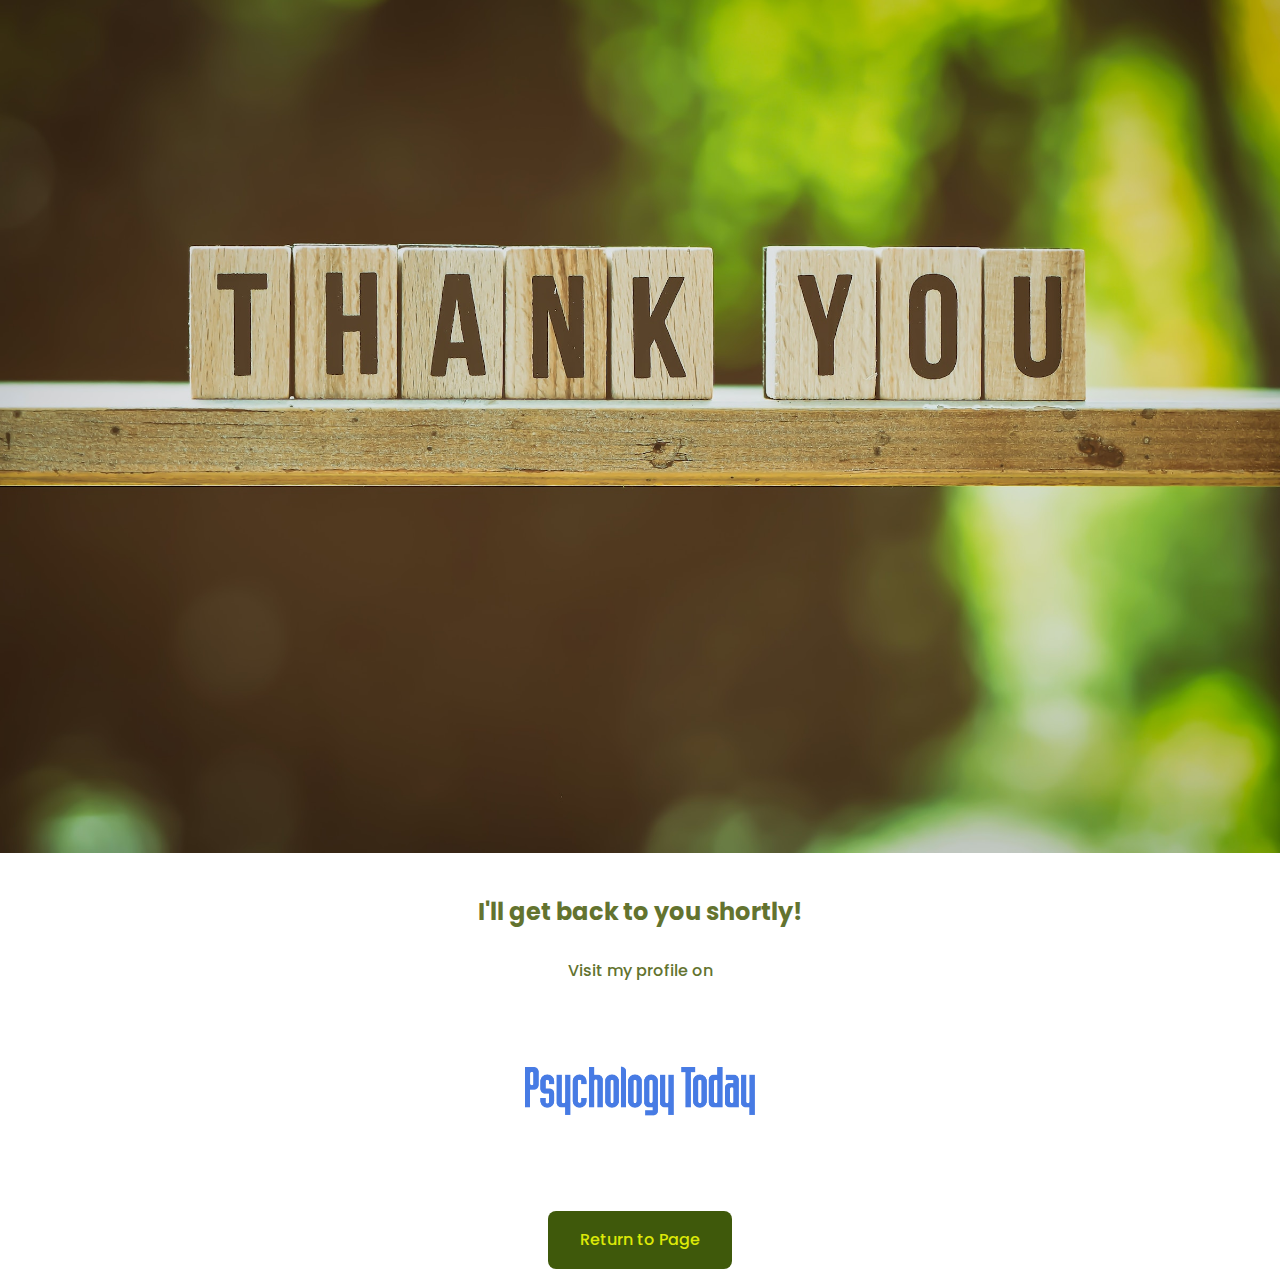
==== thanks.html @ b8ca9d41 "BRANCH: emailJs => FEAT: Integrate #contactForm w/ EmailJs && CREATE: thanks.html redirect" ====
<!DOCTYPE html>
<html lang="en">

    <head>
        <meta charset="UTF-8">
        <meta http-equiv="X-UA-Compatible" content="IE=edge">
        <meta name="viewport" content="width=device-width, initial-scale=1.0">
        <title>Document</title>

        <!-- ===== CSS ===== -->
        <link rel="stylesheet" href="./css/thanks.css">
    </head>

    <body>

        <section class="img-section">
            <img src="/images/alexas_fotos-thank-you-2400-1600.jpg" alt="" class="img-section">
        </section>

        <section class="thanks section">
            <div class="thanks__container container">
                <h2>I'll get back to you shortly!</h2>

                <p>Visit my profile on </p>
                <a href="https://www.psychologytoday.com/us/therapists/savanna-altenor-baltimore-md/1118513"
                    class="pt__link">
                    <img src="/images/psychology-today-vector-logo.png" alt="" class="pt__vector">
                </a>

                <a href="./index.html" target="_self" class="return">Return to Page</a>

            </div>
        </section>

    </body>

</html>
---- css/thanks.css ----
/*===== GOOGLE FONTS =====*/
@import url("https://fonts.googleapis.com/css2?family=Poppins:wght@400;500;600;700&display=swap");

/*===== BASE =====*/
*,
::before,
::after {
    box-sizing: border-box;
}

html {
    scroll-behavior: smooth;
    min-width: 320px;
}

body {
    margin: 0;
    padding: 0;
    font-family: "Poppins", sans-serif;
    font-size: 1rem;
    font-weight: 500;
    background-color: var(--first-color-lighter);
    color: #63732f;
    line-height: 1.6;
}

h1,
h2,
h3,
p {
    margin: 0;
}

p {
    line-height: 1rem;
}

h3 {
    font-weight: var(--font-semi-bold);
}

a {
    display: inline-block;
    background-color: #3f590b;
    color: #dce908;
    padding: 1rem 2rem;
    font-weight: var(--font-semi-bold);
    border-radius: 0.5rem;
    transition: 0.5s;
    text-decoration: none;
}

a:hover {
    color: ;
}

a:hover {
    background-color: #dce908;
    color: #3f590b;
}

.button {
}

.section {
}

.img-section {
    height: ;
    width: 100vw;
}

h2 {
    margin: 2rem 0;
}
/*======= THANKS ========*/

.thanks {
}

.thanks__container {
    margin: 0 auto;
    display: flex;
    align-items: center;
    flex-direction: column;
    justify-content: space-between;
}

.pt__link {
    background-color: transparent;
    margin: 2rem 0;
}
.pt__vector {
    height: 8rem;
    width: 15rem;
}

.return {
    margin-top: 2rem 0 10rem 0;
}
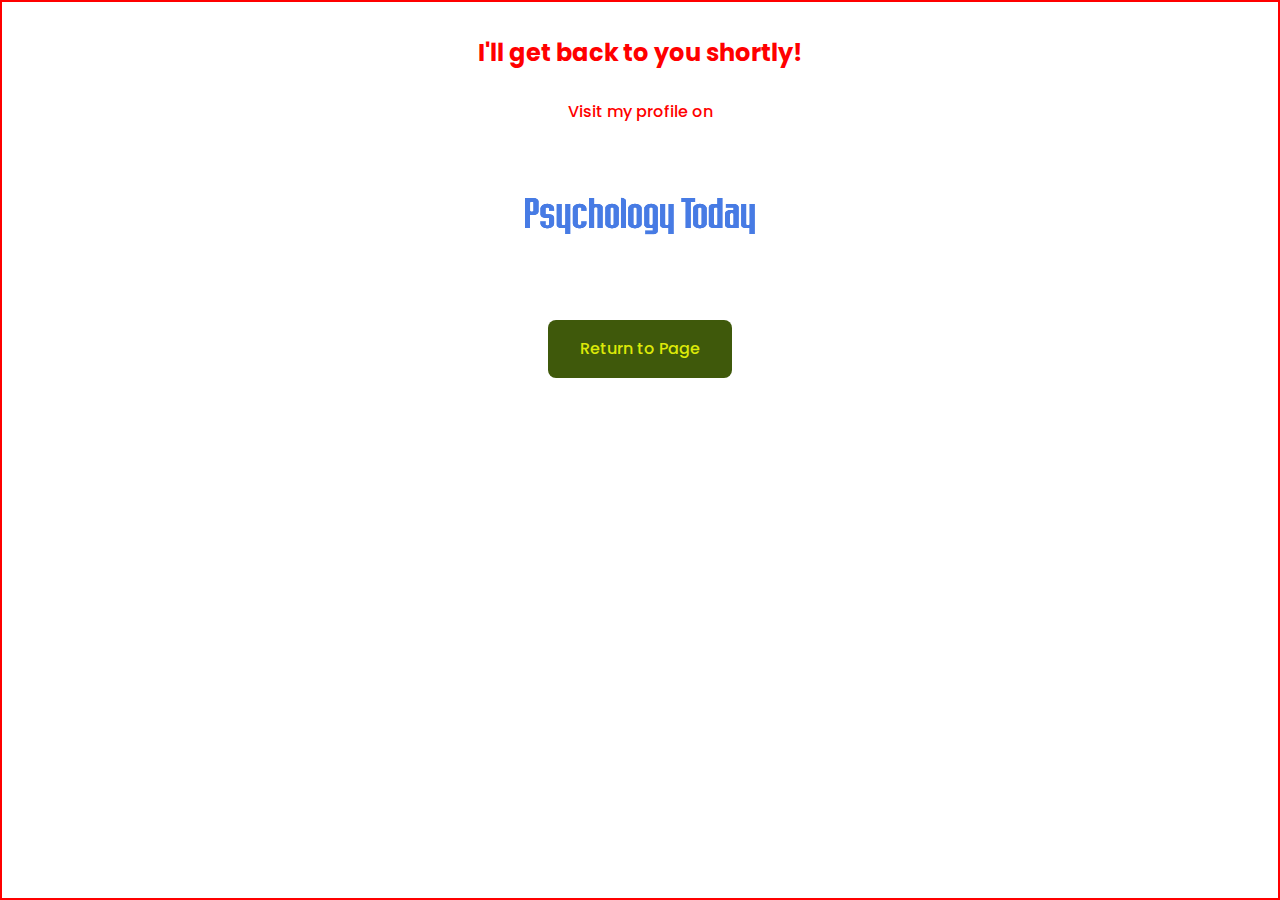
==== commit f05ec625: "FINAL REVIEW #1: Resize ABOUT section links with colors." ====
--- a/thanks.html
+++ b/thanks.html
@@ -12,10 +12,9 @@
     </head>
 
     <body>
-
-        <section class="img-section">
+        <!-- <section class="img-section">
             <img src="/images/alexas_fotos-thank-you-2400-1600.jpg" alt="" class="img-section">
-        </section>
+        </section> -->
 
         <section class="thanks section">
             <div class="thanks__container container">
--- a/css/thanks.css
+++ b/css/thanks.css
@@ -20,7 +20,7 @@
     font-size: 1rem;
     font-weight: 500;
     background-color: var(--first-color-lighter);
-    color: #63732f;
+    color: red;
     line-height: 1.6;
 }
 
@@ -66,6 +66,7 @@
 }
 
 .img-section {
+    margin: 0 auto;
     height: ;
     width: 100vw;
 }
@@ -76,10 +77,23 @@
 /*======= THANKS ========*/
 
 .thanks {
+    border: 2px solid red;
+    height: 100vh;
+    width: 100vw;
 }
+/* .thanks {
+    background-image: url("/images/alexas_fotos-thank-you-2400-1600.jpg");
+    background-position: 50% 50%;
+
+    height: 100vh;
+    width: 100vw;
+} */
 
 .thanks__container {
-    margin: 0 auto;
+    margin: 0rem auto;
+    /* position: absolute;
+    top: 30%;
+    left: 50%; */
     display: flex;
     align-items: center;
     flex-direction: column;
@@ -91,7 +105,7 @@
     margin: 2rem 0;
 }
 .pt__vector {
-    height: 8rem;
+    height: 6rem;
     width: 15rem;
 }
 
